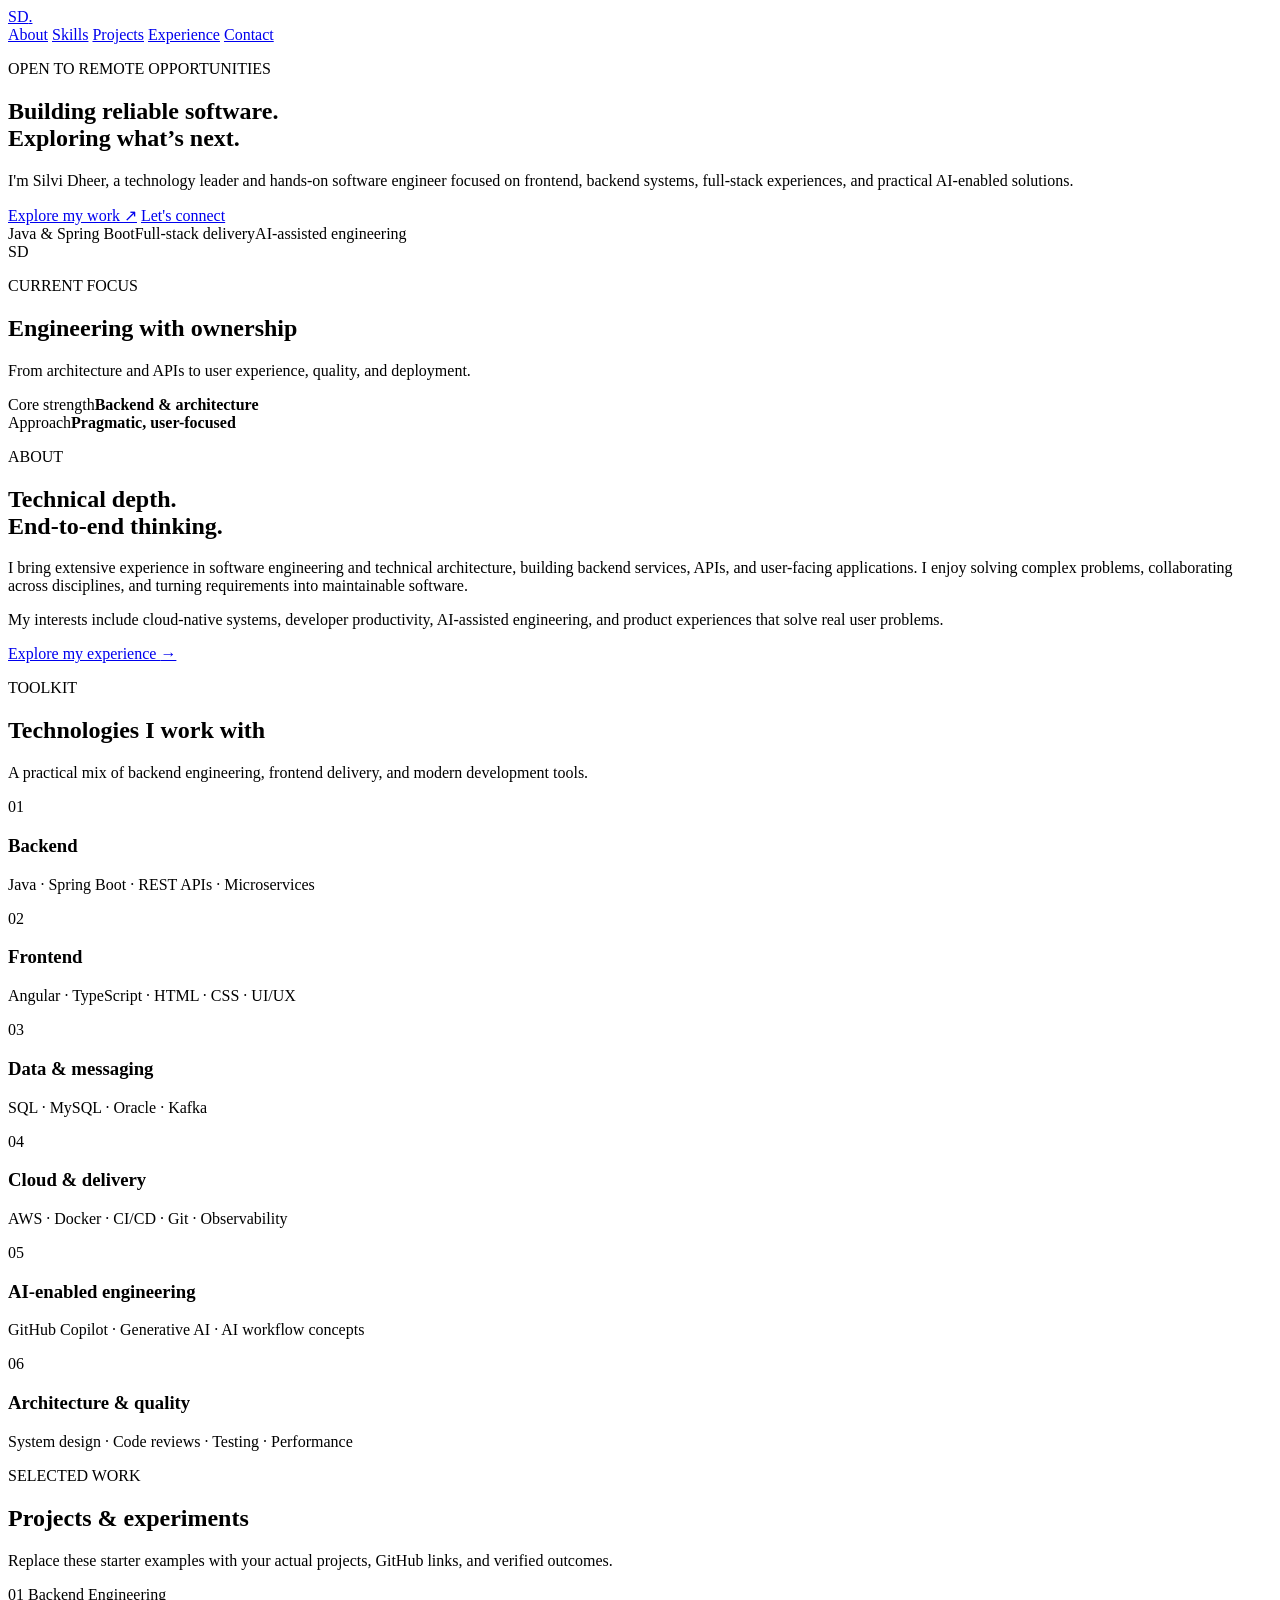
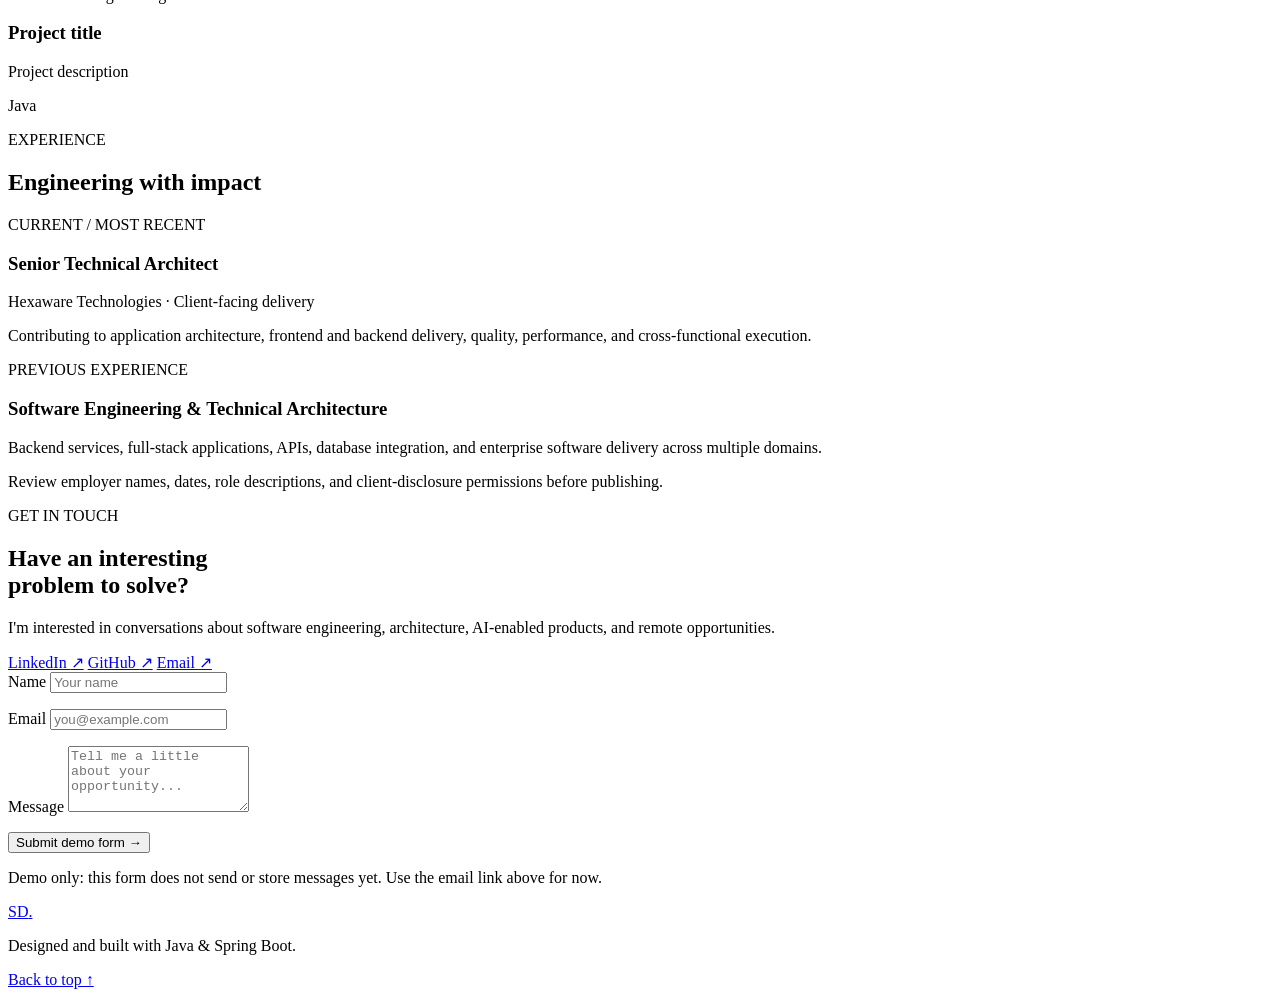
==== src/main/resources/templates/index.html @ 4db0a1e9 "Add Java Thymeleaf portfolio" ====
<!DOCTYPE html>
<html lang="en" xmlns:th="http://www.thymeleaf.org">
<head>
    <meta charset="UTF-8">
    <meta name="viewport" content="width=device-width, initial-scale=1">
    <meta name="description" content="Silvi Dheer — An experienced IT professional focused primarily on Java, Spring Boot, full-stack engineering and AI-enabled software.">
    <title>Silvi Dheer | Sr. Technical Architect & Software Engineer</title>
    <link rel="stylesheet" th:href="@{/css/styles.css}">
</head>
<body>
<header class="site-header">
    <nav class="nav container" aria-label="Main navigation">
        <a class="brand" href="#home">SD<span>.</span></a>
        <div class="nav-links">
            <a href="#about">About</a>
            <a href="#skills">Skills</a>
            <a href="#projects">Projects</a>
            <a href="#experience">Experience</a>
            <a class="nav-cta" href="#contact">Contact</a>
        </div>
    </nav>
</header>

<main>
    <section class="hero container" id="home">
        <div class="hero-copy">
            <p class="eyebrow"><span class="status-dot"></span> OPEN TO REMOTE OPPORTUNITIES</p>
            <h1>Building reliable software.<br><span>Exploring what’s next.</span></h1>
            <p class="hero-description">
                I'm Silvi Dheer, a technology leader and hands-on software engineer focused on
                frontend, backend systems, full-stack experiences, and practical AI-enabled solutions.
            </p>
            <div class="hero-actions">
                <a class="button button-primary" href="#projects">Explore my work <span aria-hidden="true">↗</span></a>
                <a class="button button-secondary" href="#contact">Let's connect</a>
            </div>
            <div class="hero-meta">
                <span>Java & Spring Boot</span><span>Full-stack delivery</span><span>AI-assisted engineering</span>
            </div>
        </div>
        <aside class="hero-card" aria-label="Professional summary">
            <div class="avatar">SD</div>
            <p class="card-label">CURRENT FOCUS</p>
            <h2>Engineering with ownership</h2>
            <p>From architecture and APIs to user experience, quality, and deployment.</p>
            <div class="card-divider"></div>
            <div class="mini-stat"><span>Core strength</span><strong>Backend & architecture</strong></div>
            <div class="mini-stat"><span>Approach</span><strong>Pragmatic, user-focused</strong></div>
        </aside>
    </section>

    <section class="section section-muted" id="about">
        <div class="container two-column">
            <div>
                <p class="eyebrow">ABOUT</p>
                <h2 class="section-title">Technical depth.<br>End-to-end thinking.</h2>
            </div>
            <div class="section-copy">
                <p>
                    I bring extensive experience in software engineering and technical architecture,
                    building backend services, APIs, and user-facing applications. I enjoy solving
                    complex problems, collaborating across disciplines, and turning requirements into
                    maintainable software.
                </p>
                <p>
                    My interests include cloud-native systems, developer productivity, AI-assisted
                    engineering, and product experiences that solve real user problems.
                </p>
                <a class="text-link" href="#experience">Explore my experience <span aria-hidden="true">→</span></a>
            </div>
        </div>
    </section>

    <section class="section container" id="skills">
        <p class="eyebrow">TOOLKIT</p>
        <h2 class="section-title">Technologies I work with</h2>
        <p class="section-intro">A practical mix of backend engineering, frontend delivery, and modern development tools.</p>
        <div class="skill-grid">
            <article class="skill-card"><span class="skill-icon">01</span><h3>Backend</h3><p>Java · Spring Boot · REST APIs · Microservices</p></article>
            <article class="skill-card"><span class="skill-icon">02</span><h3>Frontend</h3><p>Angular · TypeScript · HTML · CSS · UI/UX</p></article>
            <article class="skill-card"><span class="skill-icon">03</span><h3>Data & messaging</h3><p>SQL · MySQL · Oracle · Kafka</p></article>
            <article class="skill-card"><span class="skill-icon">04</span><h3>Cloud & delivery</h3><p>AWS · Docker · CI/CD · Git · Observability</p></article>
            <article class="skill-card"><span class="skill-icon">05</span><h3>AI-enabled engineering</h3><p>GitHub Copilot · Generative AI · AI workflow concepts</p></article>
            <article class="skill-card"><span class="skill-icon">06</span><h3>Architecture & quality</h3><p>System design · Code reviews · Testing · Performance</p></article>
        </div>
    </section>

    <section class="section section-muted" id="projects">
        <div class="container">
            <p class="eyebrow">SELECTED WORK</p>
            <h2 class="section-title">Projects & experiments</h2>
            <p class="section-intro">Replace these starter examples with your actual projects, GitHub links, and verified outcomes.</p>
            <div class="project-grid">
                <article class="project-card" th:each="project, stat : ${projects}">
                    <div class="project-topline">
                        <span class="project-number" th:text="${'0' + (stat.index + 1)}">01</span>
                        <span class="project-category" th:text="${project.category}">Backend Engineering</span>
                    </div>
                    <h3 th:text="${project.title}">Project title</h3>
                    <p th:text="${project.description}">Project description</p>
                    <div class="tag-list">
                        <span class="tag" th:each="technology : ${project.technologies}" th:text="${technology}">Java</span>
                    </div>
                    <!-- Add a GitHub/demo link when you have a public repository. -->
                </article>
            </div>
        </div>
    </section>

    <section class="section container" id="experience">
        <p class="eyebrow">EXPERIENCE</p>
        <h2 class="section-title">Engineering with impact</h2>
        <div class="timeline">
            <article class="timeline-item">
                <div class="timeline-marker"></div>
                <div>
                    <p class="timeline-date">CURRENT / MOST RECENT</p>
                    <h3>Senior Technical Architect</h3>
                    <p class="timeline-company">Hexaware Technologies · Client-facing delivery</p>
                    <p>Contributing to application architecture, frontend and backend delivery, quality, performance, and cross-functional execution.</p>
                </div>
            </article>
            <article class="timeline-item">
                <div class="timeline-marker"></div>
                <div>
                    <p class="timeline-date">PREVIOUS EXPERIENCE</p>
                    <h3>Software Engineering & Technical Architecture</h3>
                    <p>Backend services, full-stack applications, APIs, database integration, and enterprise software delivery across multiple domains.</p>
                </div>
            </article>
        </div>
        <p class="small-note">Review employer names, dates, role descriptions, and client-disclosure permissions before publishing.</p>
    </section>

    <section class="section contact-section" id="contact">
        <div class="container contact-layout">
            <div>
                <p class="eyebrow">GET IN TOUCH</p>
                <h2 class="section-title">Have an interesting<br>problem to solve?</h2>
                <p class="section-intro">I'm interested in conversations about software engineering, architecture, AI-enabled products, and remote opportunities.</p>
                <div class="contact-links">
                    <!-- Replace the placeholders with your real public profile URLs. -->
                    <a href="https://www.linkedin.com/in/silvidheer/" target="_blank" rel="noopener noreferrer">LinkedIn <span>↗</span></a>
                    <a href="https://github.com/Silvidheer" target="_blank" rel="noopener noreferrer">GitHub <span>↗</span></a>
                    <a href="mailto:YOUR_EMAIL@example.com">Email <span>↗</span></a>
                </div>
            </div>
            <form class="contact-form" th:action="@{/contact}" th:object="${contactForm}" method="post">
                <div class="notice" th:if="${contactNotice}" th:text="${contactNotice}" role="status"></div>
                <div class="notice notice-error" th:if="${contactError}" th:text="${contactError}" role="alert"></div>
                <label for="name">Name</label>
                <input id="name" type="text" th:field="*{name}" placeholder="Your name" required maxlength="80">
                <p class="field-error" th:if="${#fields.hasErrors('name')}" th:errors="*{name}"></p>

                <label for="email">Email</label>
                <input id="email" type="email" th:field="*{email}" placeholder="you@example.com" required maxlength="160">
                <p class="field-error" th:if="${#fields.hasErrors('email')}" th:errors="*{email}"></p>

                <label for="message">Message</label>
                <textarea id="message" th:field="*{message}" rows="4" placeholder="Tell me a little about your opportunity..." required maxlength="2000"></textarea>
                <p class="field-error" th:if="${#fields.hasErrors('message')}" th:errors="*{message}"></p>

                <button class="button button-primary button-full" type="submit">Submit demo form <span aria-hidden="true">→</span></button>
                <p class="form-note">Demo only: this form does not send or store messages yet. Use the email link above for now.</p>
            </form>
        </div>
    </section>
</main>

<footer class="site-footer">
    <div class="container footer-inner">
        <a class="brand" href="#home">SD<span>.</span></a>
        <p>Designed and built with Java & Spring Boot.</p>
        <a href="#home">Back to top ↑</a>
    </div>
</footer>
</body>
</html>
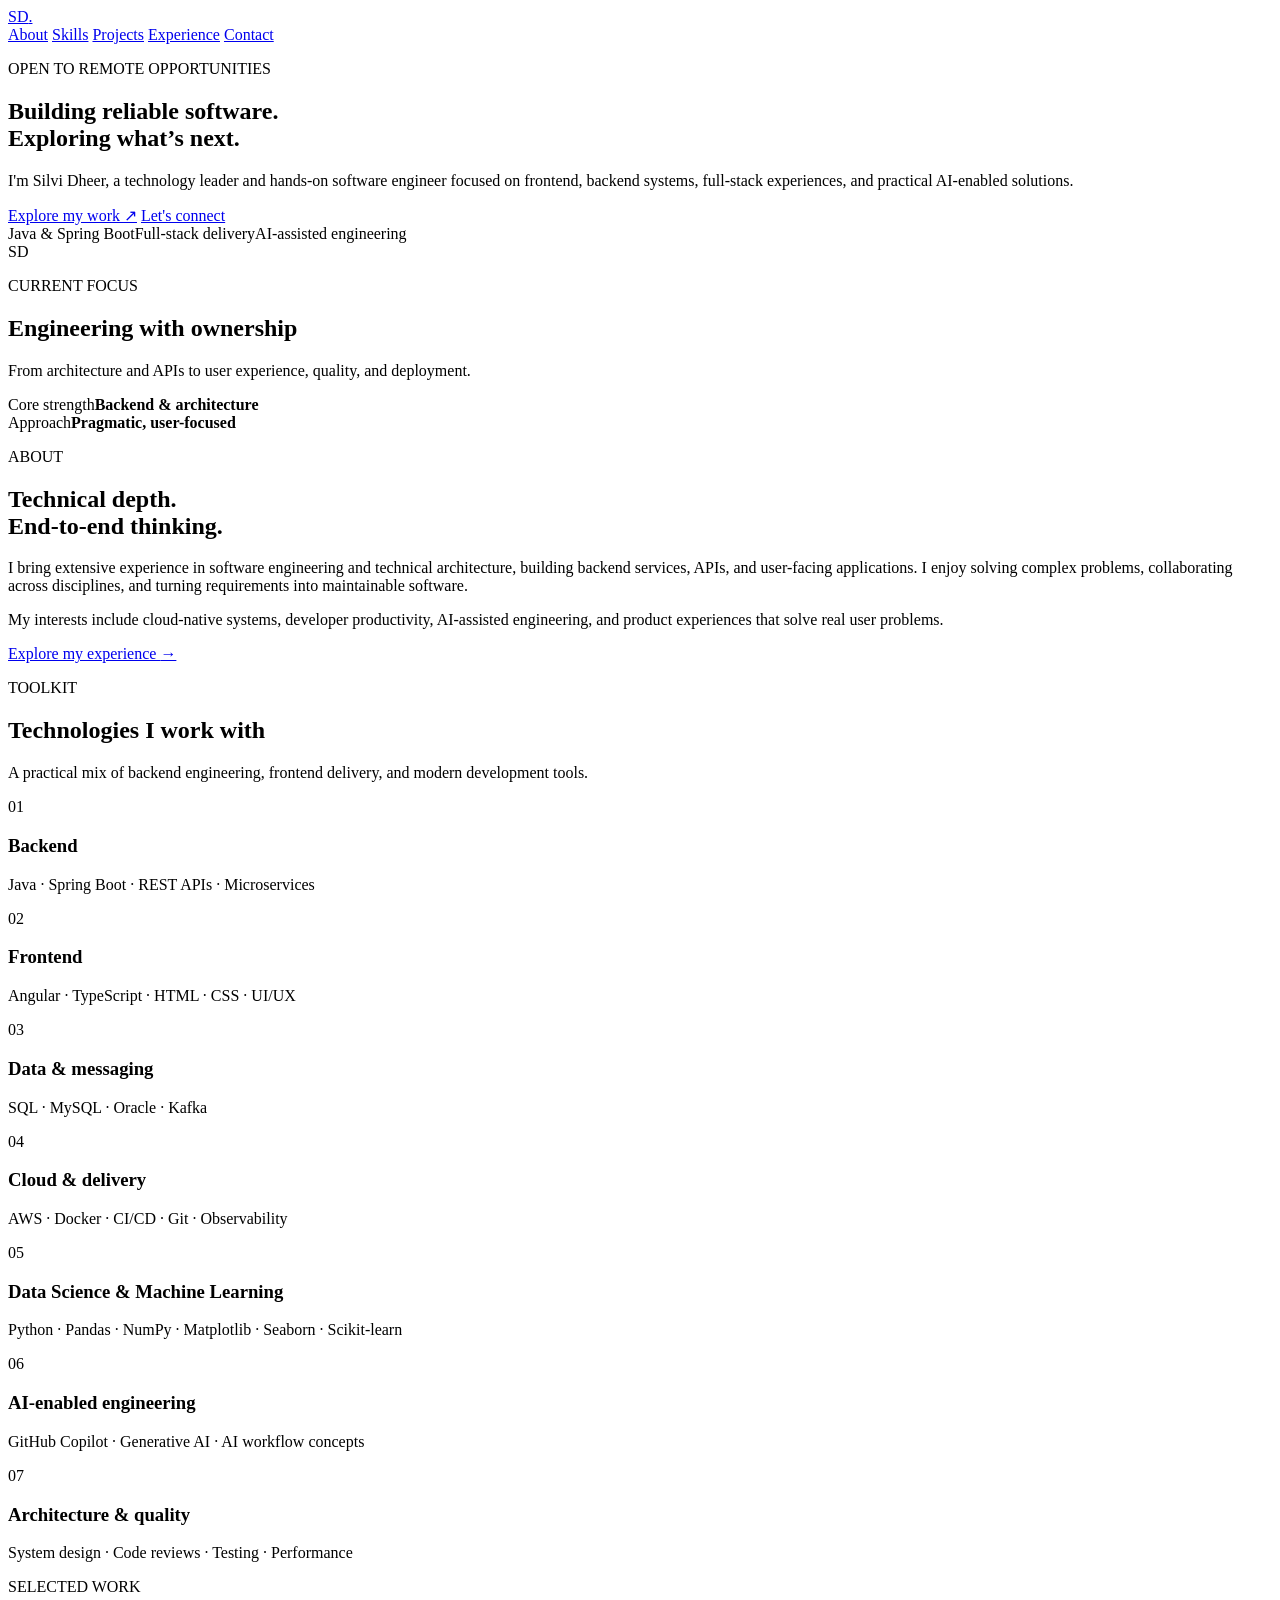
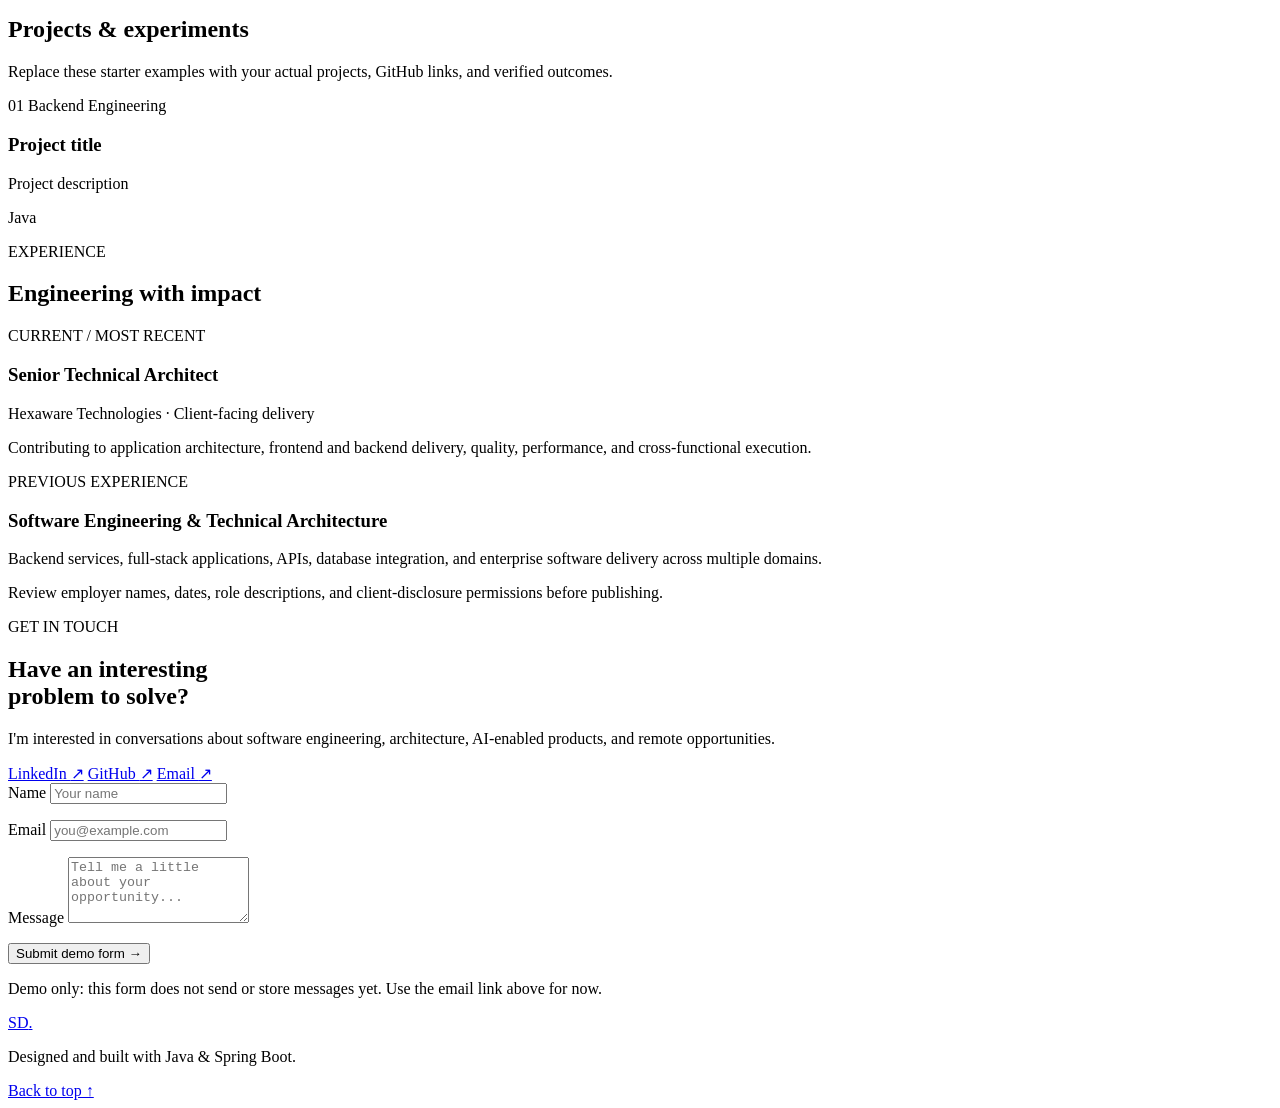
==== commit 700325b1: "Added some projects and technologies" ====
--- a/src/main/resources/templates/index.html
+++ b/src/main/resources/templates/index.html
@@ -80,8 +80,9 @@
             <article class="skill-card"><span class="skill-icon">02</span><h3>Frontend</h3><p>Angular · TypeScript · HTML · CSS · UI/UX</p></article>
             <article class="skill-card"><span class="skill-icon">03</span><h3>Data & messaging</h3><p>SQL · MySQL · Oracle · Kafka</p></article>
             <article class="skill-card"><span class="skill-icon">04</span><h3>Cloud & delivery</h3><p>AWS · Docker · CI/CD · Git · Observability</p></article>
-            <article class="skill-card"><span class="skill-icon">05</span><h3>AI-enabled engineering</h3><p>GitHub Copilot · Generative AI · AI workflow concepts</p></article>
-            <article class="skill-card"><span class="skill-icon">06</span><h3>Architecture & quality</h3><p>System design · Code reviews · Testing · Performance</p></article>
+            <article class="skill-card"><span class="skill-icon">05</span><h3>Data Science & Machine Learning</h3><p>Python · Pandas · NumPy · Matplotlib · Seaborn · Scikit-learn</p></article>
+            <article class="skill-card"><span class="skill-icon">06</span><h3>AI-enabled engineering</h3><p>GitHub Copilot · Generative AI · AI workflow concepts</p></article>
+            <article class="skill-card"><span class="skill-icon">07</span><h3>Architecture & quality</h3><p>System design · Code reviews · Testing · Performance</p></article>
         </div>
     </section>
 
@@ -141,8 +142,8 @@
                 <div class="contact-links">
                     <!-- Replace the placeholders with your real public profile URLs. -->
                     <a href="https://www.linkedin.com/in/silvidheer/" target="_blank" rel="noopener noreferrer">LinkedIn <span>↗</span></a>
-                    <a href="https://github.com/Silvidheer" target="_blank" rel="noopener noreferrer">GitHub <span>↗</span></a>
-                    <a href="mailto:YOUR_EMAIL@example.com">Email <span>↗</span></a>
+                    <a href="https://github.com/Silvidheer/java-thymeleaf-portfolio" target="_blank" rel="noopener noreferrer">GitHub <span>↗</span></a>
+                    <a href="mailto:gyurik.2822@gmail.com">Email <span>↗</span></a>
                 </div>
             </div>
             <form class="contact-form" th:action="@{/contact}" th:object="${contactForm}" method="post">
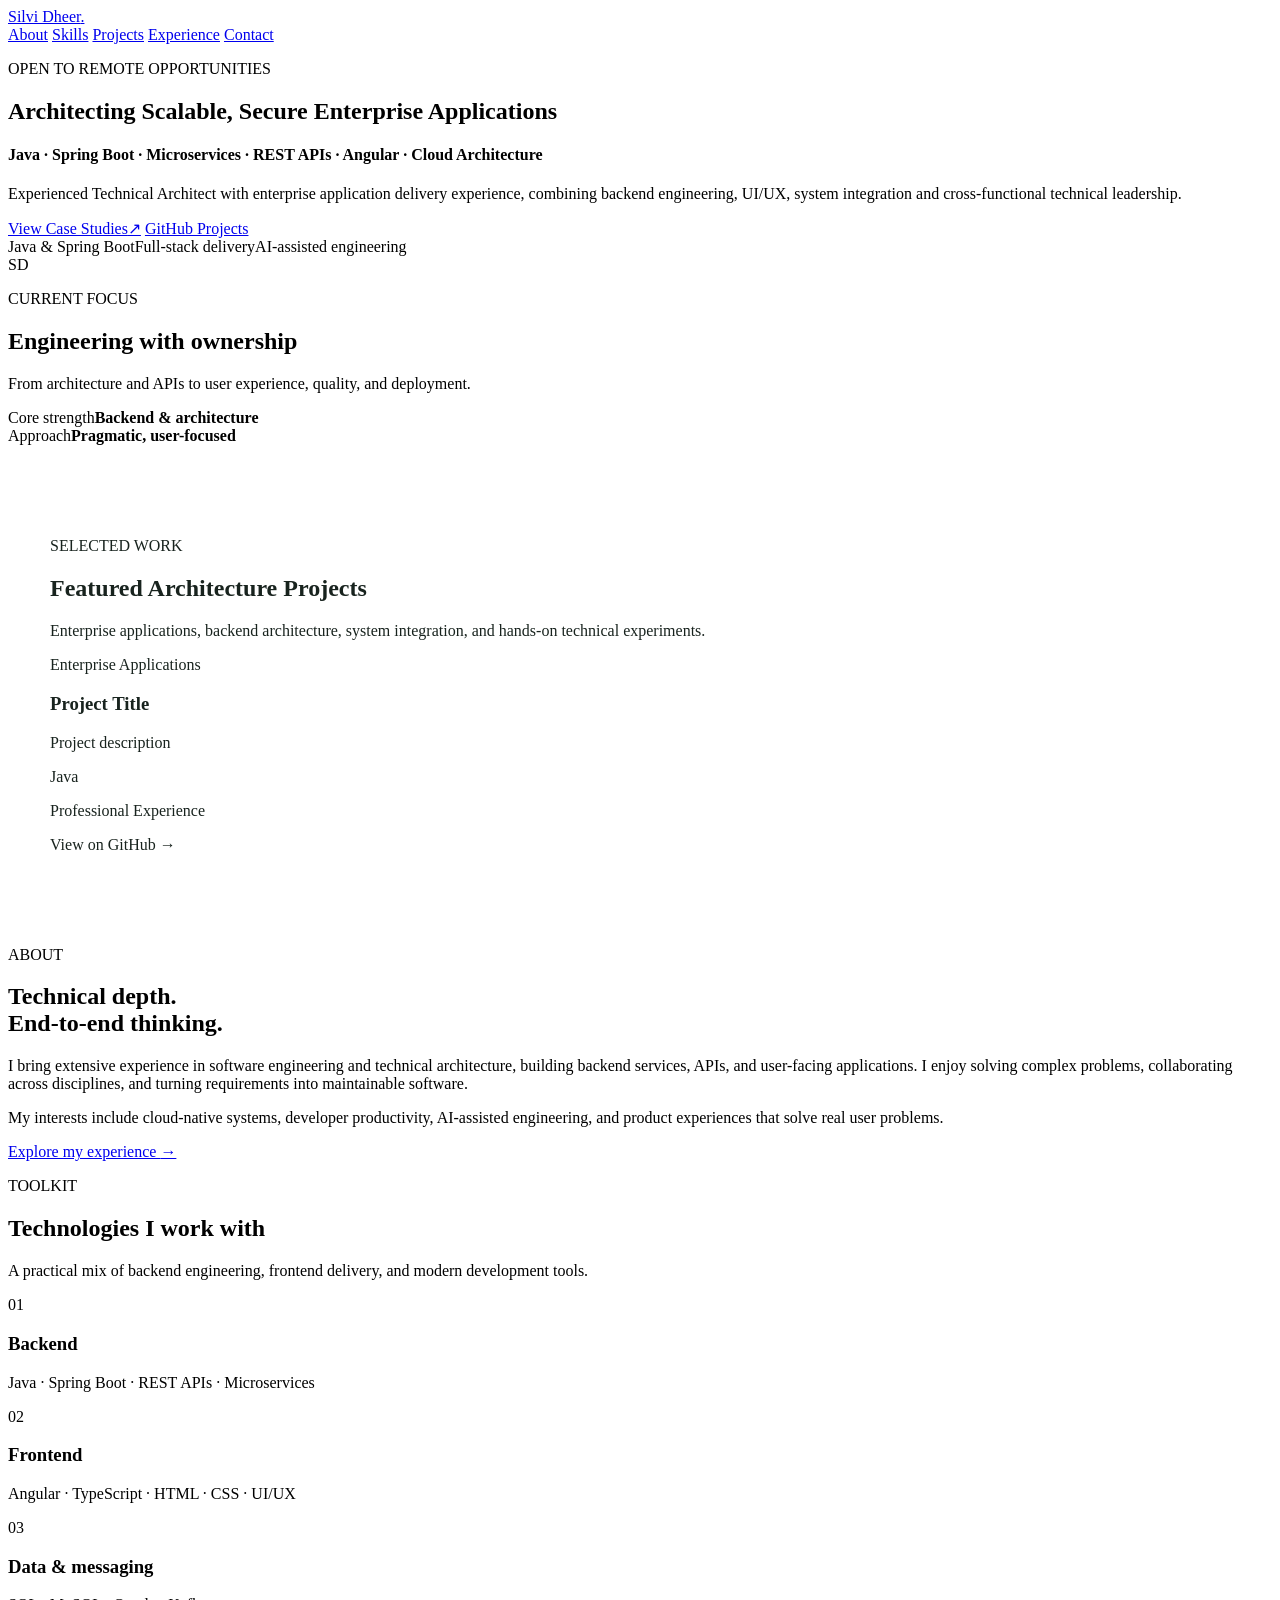
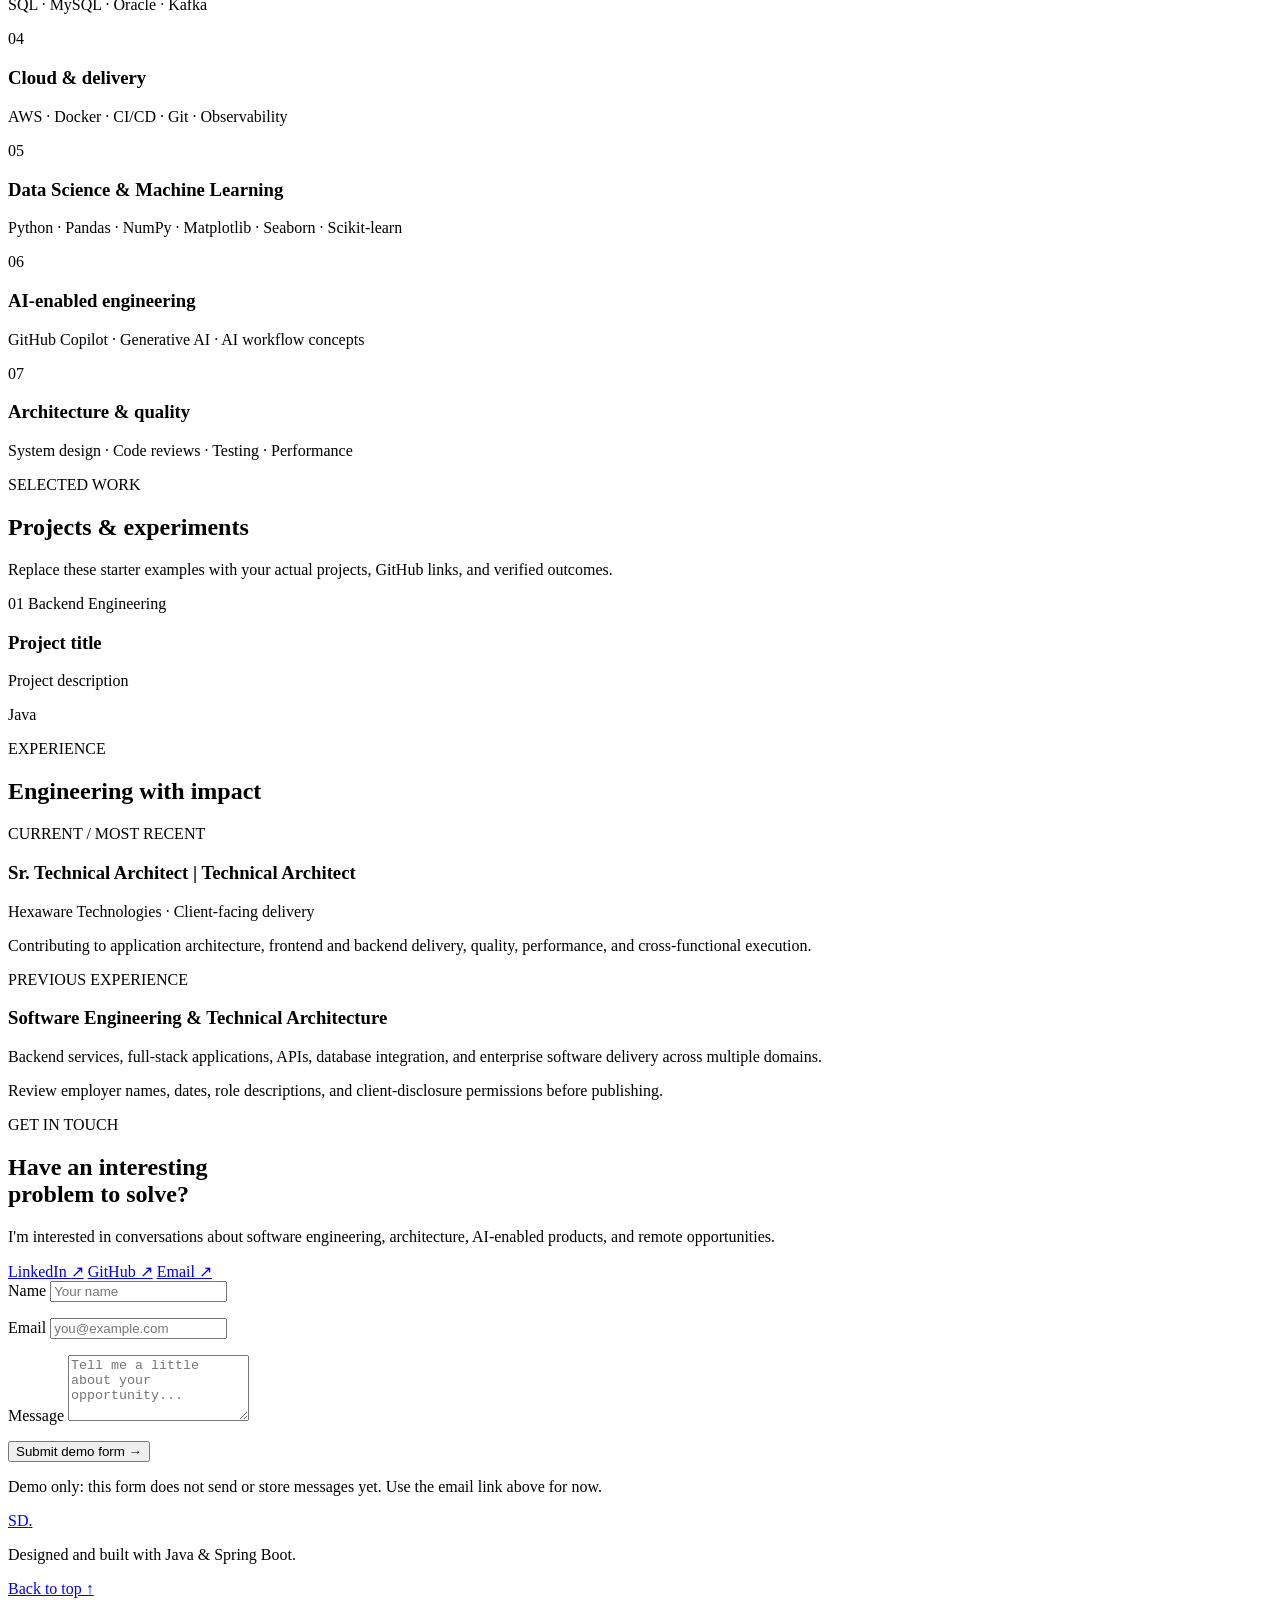
==== commit b322ba67: "Adding service layer and rendering project details from service layer in index.html" ====
--- a/src/main/resources/templates/index.html
+++ b/src/main/resources/templates/index.html
@@ -1,3 +1,180 @@
+<style>
+    .featured-projects {
+        --green: #267456;
+        --ink: #18231e;
+        --muted: #66736c;
+        max-width: 1180px;
+        margin: 0 auto;
+        padding: 76px 24px;
+        font-family: inherit;
+        color: var(--ink);
+    }
+
+    .featured-projects * {
+        box-sizing: border-box;
+    }
+
+    .fp-eyebrow {
+        color: var(--green);
+        font-size: 12px;
+        font-weight: 800;
+        letter-spacing: 2px;
+        text-transform: uppercase;
+        margin-bottom: 14px;
+    }
+
+    .fp-heading {
+        font-size: clamp(32px, 5vw, 48px);
+        line-height: 1.12;
+        letter-spacing: -1.5px;
+        margin: 0 0 16px;
+        font-weight: 800;
+    }
+
+    .fp-intro {
+        max-width: 680px;
+        color: var(--muted);
+        font-size: 17px;
+        line-height: 1.8;
+        margin: 0 0 36px;
+    }
+
+    .fp-grid {
+        display: grid;
+      //  grid-template-columns: repeat(2, minmax(0, 1fr));
+        gap: 22px;
+    }
+
+    .fp-card {
+        border: 1px solid #e3e9e5;
+        border-radius: 18px;
+        padding: 28px;
+        background: #fff;
+        transition: transform .2s ease, box-shadow .2s ease;
+    }
+
+    .fp-card:hover {
+        transform: translateY(-4px);
+        box-shadow: 0 12px 32px rgba(24, 35, 30, .07);
+    }
+
+    .fp-number {
+        color: var(--green);
+        font-size: 13px;
+        font-weight: 800;
+        letter-spacing: 1px;
+        margin-bottom: 22px;
+    }
+
+    .fp-type {
+        display: inline-block;
+        background: #edf5f0;
+        color: var(--green);
+        border-radius: 100px;
+        padding: 7px 11px;
+        font-size: 12px;
+        font-weight: 700;
+        margin-bottom: 16px;
+    }
+
+    .fp-card h3 {
+        font-size: 23px;
+        line-height: 1.35;
+        margin: 0 0 12px;
+        letter-spacing: -.5px;
+    }
+
+    .fp-card p {
+        color: var(--muted);
+        font-size: 15px;
+        line-height: 1.8;
+        margin: 0 0 20px;
+    }
+
+    .fp-label {
+        font-size: 12px;
+        font-weight: 800;
+        letter-spacing: 1px;
+        text-transform: uppercase;
+        margin-bottom: 10px;
+    }
+
+    .fp-tags {
+        display: flex;
+        flex-wrap: wrap;
+        gap: 8px;
+    }
+
+    .fp-tags span {
+        border: 1px solid #e3e9e5;
+        border-radius: 7px;
+        padding: 7px 10px;
+        color: #425148;
+        font-size: 12px;
+    }
+
+    .fp-footer {
+        border-top: 1px solid #e3e9e5;
+        margin-top: 22px;
+        padding-top: 17px;
+        color: var(--green);
+        font-size: 13px;
+        font-weight: 700;
+    }
+
+    .fp-cta {
+        margin-top: 32px;
+        padding: 26px;
+        background: #f3f7f4;
+        border-radius: 14px;
+        display: flex;
+        justify-content: space-between;
+        align-items: center;
+        gap: 18px;
+    }
+
+    .fp-cta p {
+        margin: 5px 0 0;
+        color: var(--muted);
+        font-size: 14px;
+        line-height: 1.6;
+    }
+
+    .fp-button {
+        display: inline-block;
+        flex-shrink: 0;
+        background: var(--green);
+        color: #fff !important;
+        text-decoration: none;
+        padding: 13px 19px;
+        border-radius: 8px;
+        font-size: 14px;
+        font-weight: 700;
+    }
+
+    .fp-button:hover {
+        background: #1d5b43;
+    }
+
+    @media (max-width: 680px) {
+        .featured-projects {
+            padding: 48px 18px;
+        }
+
+        .fp-grid {
+            grid-template-columns: 1fr;
+        }
+
+        .fp-card {
+            padding: 23px;
+        }
+
+        .fp-cta {
+            align-items: flex-start;
+            flex-direction: column;
+        }
+    }
+</style>
 <!DOCTYPE html>
 <html lang="en" xmlns:th="http://www.thymeleaf.org">
 <head>
@@ -10,7 +187,7 @@
 <body>
 <header class="site-header">
     <nav class="nav container" aria-label="Main navigation">
-        <a class="brand" href="#home">SD<span>.</span></a>
+        <a class="brand" href="#home">Silvi Dheer<span>.</span></a>
         <div class="nav-links">
             <a href="#about">About</a>
             <a href="#skills">Skills</a>
@@ -25,14 +202,14 @@
     <section class="hero container" id="home">
         <div class="hero-copy">
             <p class="eyebrow"><span class="status-dot"></span> OPEN TO REMOTE OPPORTUNITIES</p>
-            <h1>Building reliable software.<br><span>Exploring what’s next.</span></h1>
+            <h2>Architecting Scalable, Secure Enterprise Applications</h2>
+            <h4 class="hero-description">Java · Spring Boot · Microservices · REST APIs · Angular · Cloud Architecture</h4>
             <p class="hero-description">
-                I'm Silvi Dheer, a technology leader and hands-on software engineer focused on
-                frontend, backend systems, full-stack experiences, and practical AI-enabled solutions.
+                Experienced Technical Architect with enterprise application delivery experience, combining backend engineering, UI/UX, system integration and cross-functional technical leadership.
             </p>
             <div class="hero-actions">
-                <a class="button button-primary" href="#projects">Explore my work <span aria-hidden="true">↗</span></a>
-                <a class="button button-secondary" href="#contact">Let's connect</a>
+                <a class="button button-primary" href="#projects">View Case Studies<span aria-hidden="true">↗</span></a>
+                <a class="button button-secondary" href="#contact">GitHub Projects</a>
             </div>
             <div class="hero-meta">
                 <span>Java & Spring Boot</span><span>Full-stack delivery</span><span>AI-assisted engineering</span>
@@ -47,6 +224,58 @@
             <div class="mini-stat"><span>Core strength</span><strong>Backend & architecture</strong></div>
             <div class="mini-stat"><span>Approach</span><strong>Pragmatic, user-focused</strong></div>
         </aside>
+    </section>
+    <section id="featured-projects" class="featured-projects">
+        <p class="eyebrow">SELECTED WORK</p>
+
+        <h2>Featured Architecture Projects</h2>
+
+        <p class="section-intro">
+            Enterprise applications, backend architecture,
+            system integration, and hands-on technical experiments.
+        </p>
+
+        <div class="project-grid">
+
+            <article class="project-card"
+                     th:each="project : ${featuredProjects}">
+
+            <span class="project-category"
+                  th:text="${project.category}">
+                Enterprise Applications
+            </span>
+
+                <h3 th:text="${project.title}">
+                    Project Title
+                </h3>
+
+                <p th:text="${project.description}">
+                    Project description
+                </p>
+
+                <div class="technology-list">
+                <span th:each="technology : ${project.technologies}"
+                      th:text="${technology}">
+                    Java
+                </span>
+                </div>
+
+                <p class="project-type"
+                   th:text="${project.projectType}">
+                    Professional Experience
+                </p>
+
+                <a th:if="${project.githubUrl != null
+                        and !project.githubUrl.isBlank()}"
+                   th:href="${project.githubUrl}"
+                   target="_blank"
+                   rel="noopener noreferrer">
+                    View on GitHub →
+                </a>
+
+            </article>
+
+        </div>
     </section>
 
     <section class="section section-muted" id="about">
@@ -116,7 +345,7 @@
                 <div class="timeline-marker"></div>
                 <div>
                     <p class="timeline-date">CURRENT / MOST RECENT</p>
-                    <h3>Senior Technical Architect</h3>
+                    <h3>Sr. Technical Architect | Technical Architect</h3>
                     <p class="timeline-company">Hexaware Technologies · Client-facing delivery</p>
                     <p>Contributing to application architecture, frontend and backend delivery, quality, performance, and cross-functional execution.</p>
                 </div>
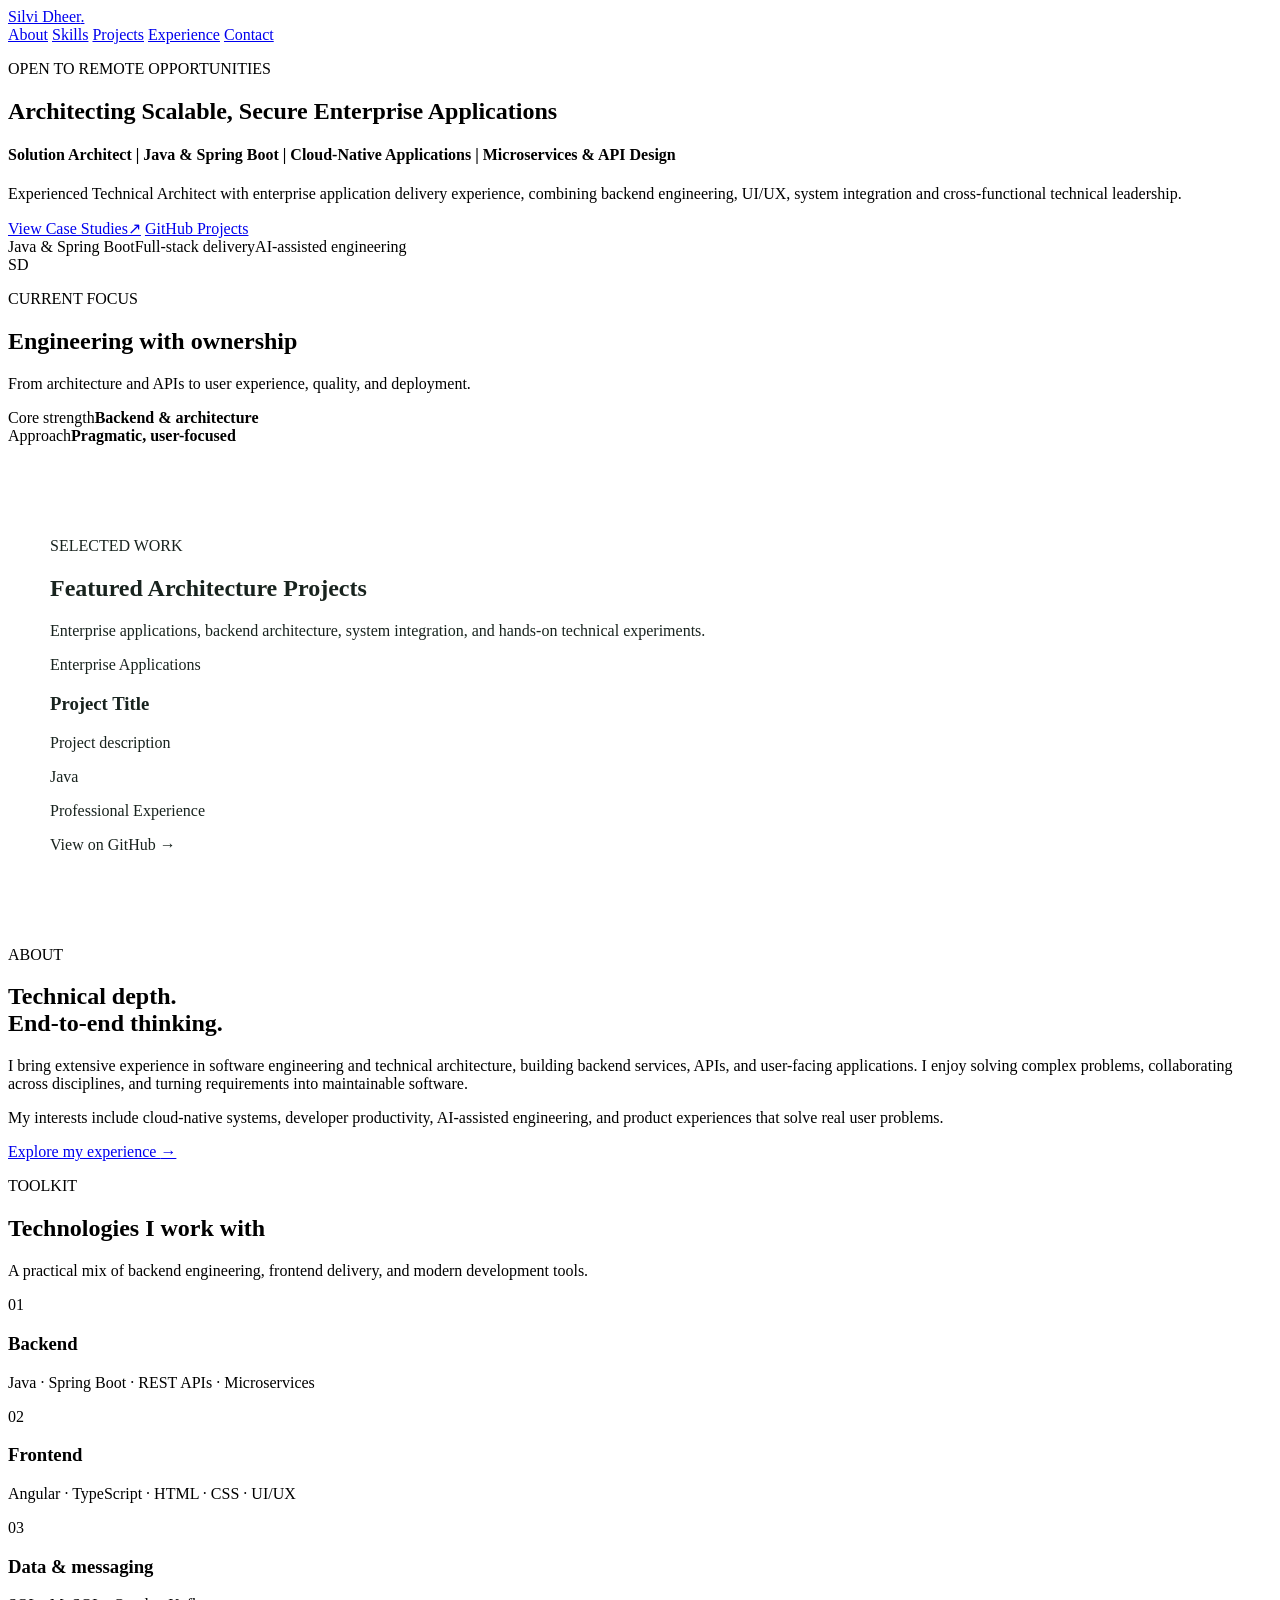
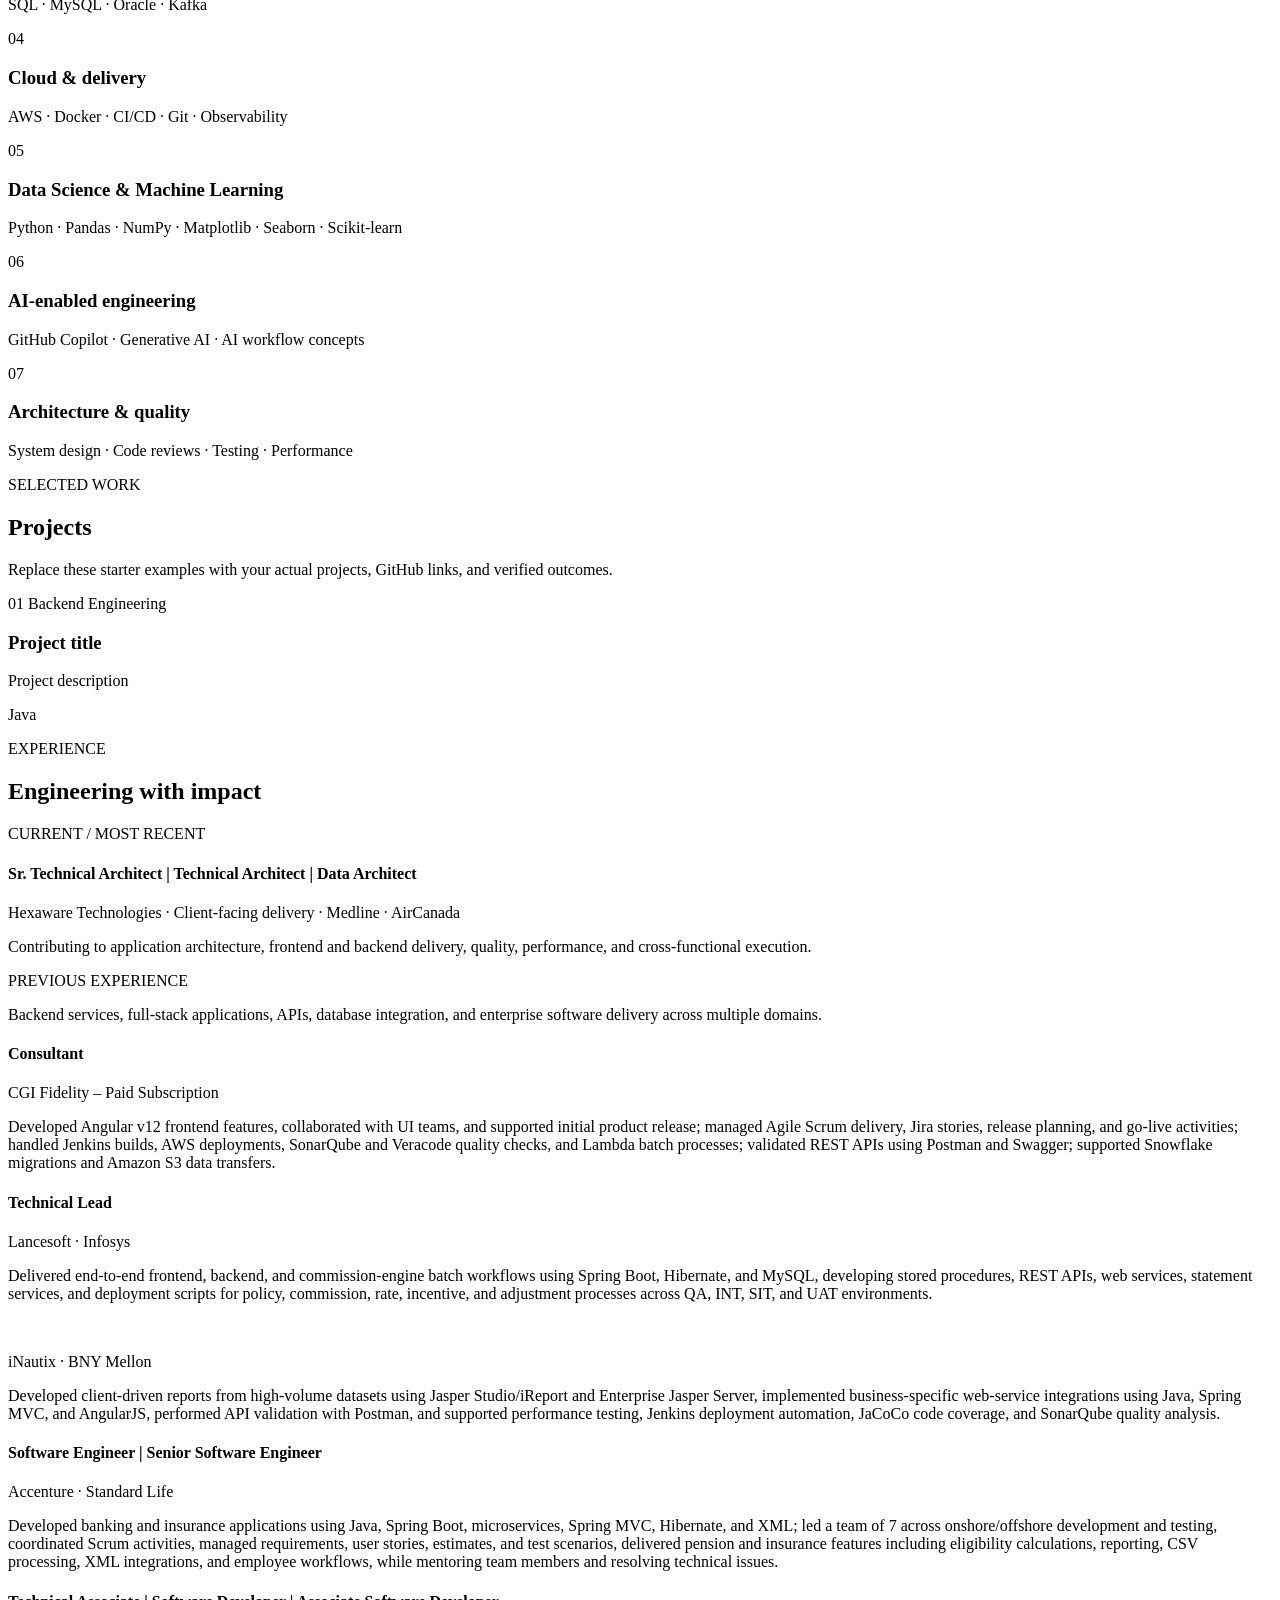
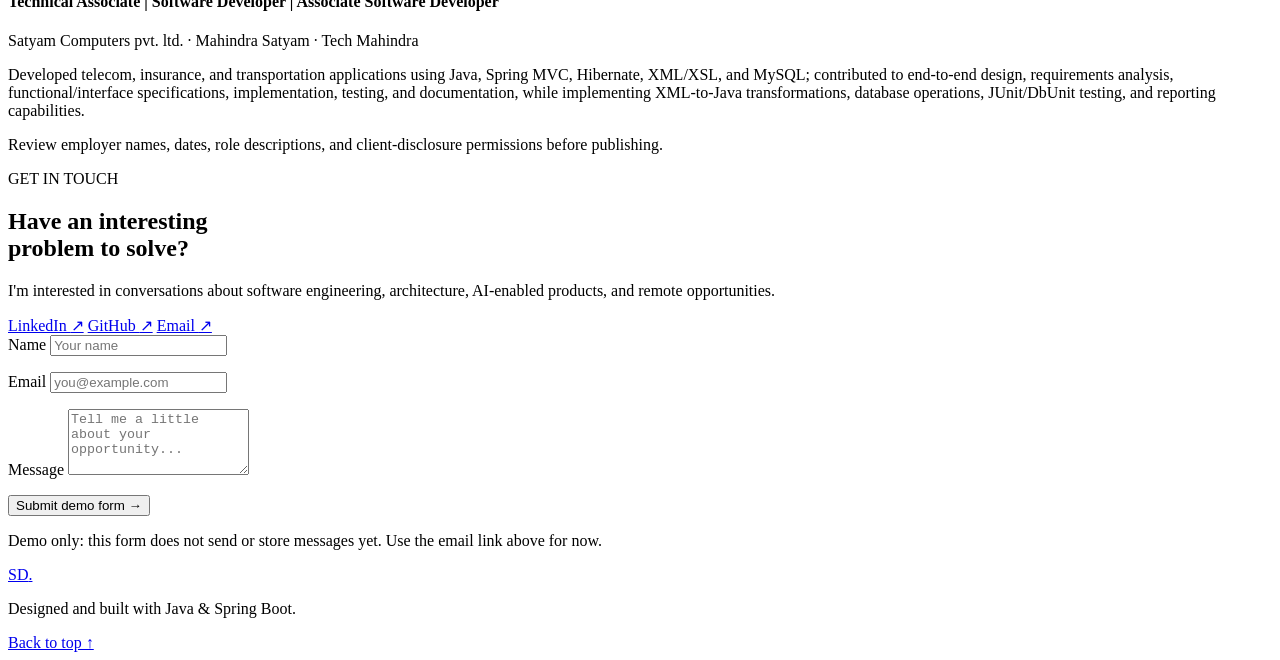
==== commit db83bf77: "Experience section: Add verified employer names, roles and dates." ====
--- a/src/main/resources/templates/index.html
+++ b/src/main/resources/templates/index.html
@@ -203,7 +203,7 @@
         <div class="hero-copy">
             <p class="eyebrow"><span class="status-dot"></span> OPEN TO REMOTE OPPORTUNITIES</p>
             <h2>Architecting Scalable, Secure Enterprise Applications</h2>
-            <h4 class="hero-description">Java · Spring Boot · Microservices · REST APIs · Angular · Cloud Architecture</h4>
+            <h4 class="hero-description">Solution Architect | Java & Spring Boot | Cloud-Native Applications | Microservices & API Design</h4>
             <p class="hero-description">
                 Experienced Technical Architect with enterprise application delivery experience, combining backend engineering, UI/UX, system integration and cross-functional technical leadership.
             </p>
@@ -318,7 +318,7 @@
     <section class="section section-muted" id="projects">
         <div class="container">
             <p class="eyebrow">SELECTED WORK</p>
-            <h2 class="section-title">Projects & experiments</h2>
+            <h2 class="section-title">Projects</h2>
             <p class="section-intro">Replace these starter examples with your actual projects, GitHub links, and verified outcomes.</p>
             <div class="project-grid">
                 <article class="project-card" th:each="project, stat : ${projects}">
@@ -345,8 +345,8 @@
                 <div class="timeline-marker"></div>
                 <div>
                     <p class="timeline-date">CURRENT / MOST RECENT</p>
-                    <h3>Sr. Technical Architect | Technical Architect</h3>
-                    <p class="timeline-company">Hexaware Technologies · Client-facing delivery</p>
+                    <h4>Sr. Technical Architect | Technical Architect | Data Architect</h4>
+                    <p class="timeline-company">Hexaware Technologies · Client-facing delivery · Medline · AirCanada</p>
                     <p>Contributing to application architecture, frontend and backend delivery, quality, performance, and cross-functional execution.</p>
                 </div>
             </article>
@@ -354,8 +354,30 @@
                 <div class="timeline-marker"></div>
                 <div>
                     <p class="timeline-date">PREVIOUS EXPERIENCE</p>
-                    <h3>Software Engineering & Technical Architecture</h3>
                     <p>Backend services, full-stack applications, APIs, database integration, and enterprise software delivery across multiple domains.</p>
+                    <div>
+                        <h4>Consultant</h4>
+                        <p class="timeline-company">CGI Fidelity – Paid Subscription</p>
+                        <p>Developed Angular v12 frontend features, collaborated with UI teams, and supported initial product release; managed Agile Scrum delivery, Jira stories, release planning, and go-live activities; handled Jenkins builds, AWS deployments, SonarQube and Veracode quality checks, and Lambda batch processes; validated REST APIs using Postman and Swagger; supported Snowflake migrations and Amazon S3 data transfers.</p>
+                    </div>
+                    <div>
+                        <h4>Technical Lead </h4>
+                        <p class="timeline-company">Lancesoft · Infosys</p>
+                        <p>Delivered end-to-end frontend, backend, and commission-engine batch workflows using Spring Boot, Hibernate, and MySQL, developing stored procedures, REST APIs, web services, statement services, and deployment scripts for policy, commission, rate, incentive, and adjustment processes across QA, INT, SIT, and UAT environments.</p>
+                        </br>
+                        <p class="timeline-company">iNautix · BNY Mellon</p>
+                        <p>Developed client-driven reports from high-volume datasets using Jasper Studio/iReport and Enterprise Jasper Server, implemented business-specific web-service integrations using Java, Spring MVC, and AngularJS, performed API validation with Postman, and supported performance testing, Jenkins deployment automation, JaCoCo code coverage, and SonarQube quality analysis.</p>
+                    </div>
+                   <div>
+                        <h4>Software Engineer | Senior Software Engineer</h4>
+                        <p class="timeline-company">Accenture · Standard Life</p>
+                        <p>Developed banking and insurance applications using Java, Spring Boot, microservices, Spring MVC, Hibernate, and XML; led a team of 7 across onshore/offshore development and testing, coordinated Scrum activities, managed requirements, user stories, estimates, and test scenarios, delivered pension and insurance features including eligibility calculations, reporting, CSV processing, XML integrations, and employee workflows, while mentoring team members and resolving technical issues.</p>
+                    </div>
+                    <div>
+                        <h4>Technical Associate | Software Developer | Associate Software Developer</h4>
+                        <p class="timeline-company">Satyam Computers pvt. ltd. · Mahindra Satyam · Tech Mahindra</p>
+                        <p>Developed telecom, insurance, and transportation applications using Java, Spring MVC, Hibernate, XML/XSL, and MySQL; contributed to end-to-end design, requirements analysis, functional/interface specifications, implementation, testing, and documentation, while implementing XML-to-Java transformations, database operations, JUnit/DbUnit testing, and reporting capabilities.</p>
+                    </div>
                 </div>
             </article>
         </div>
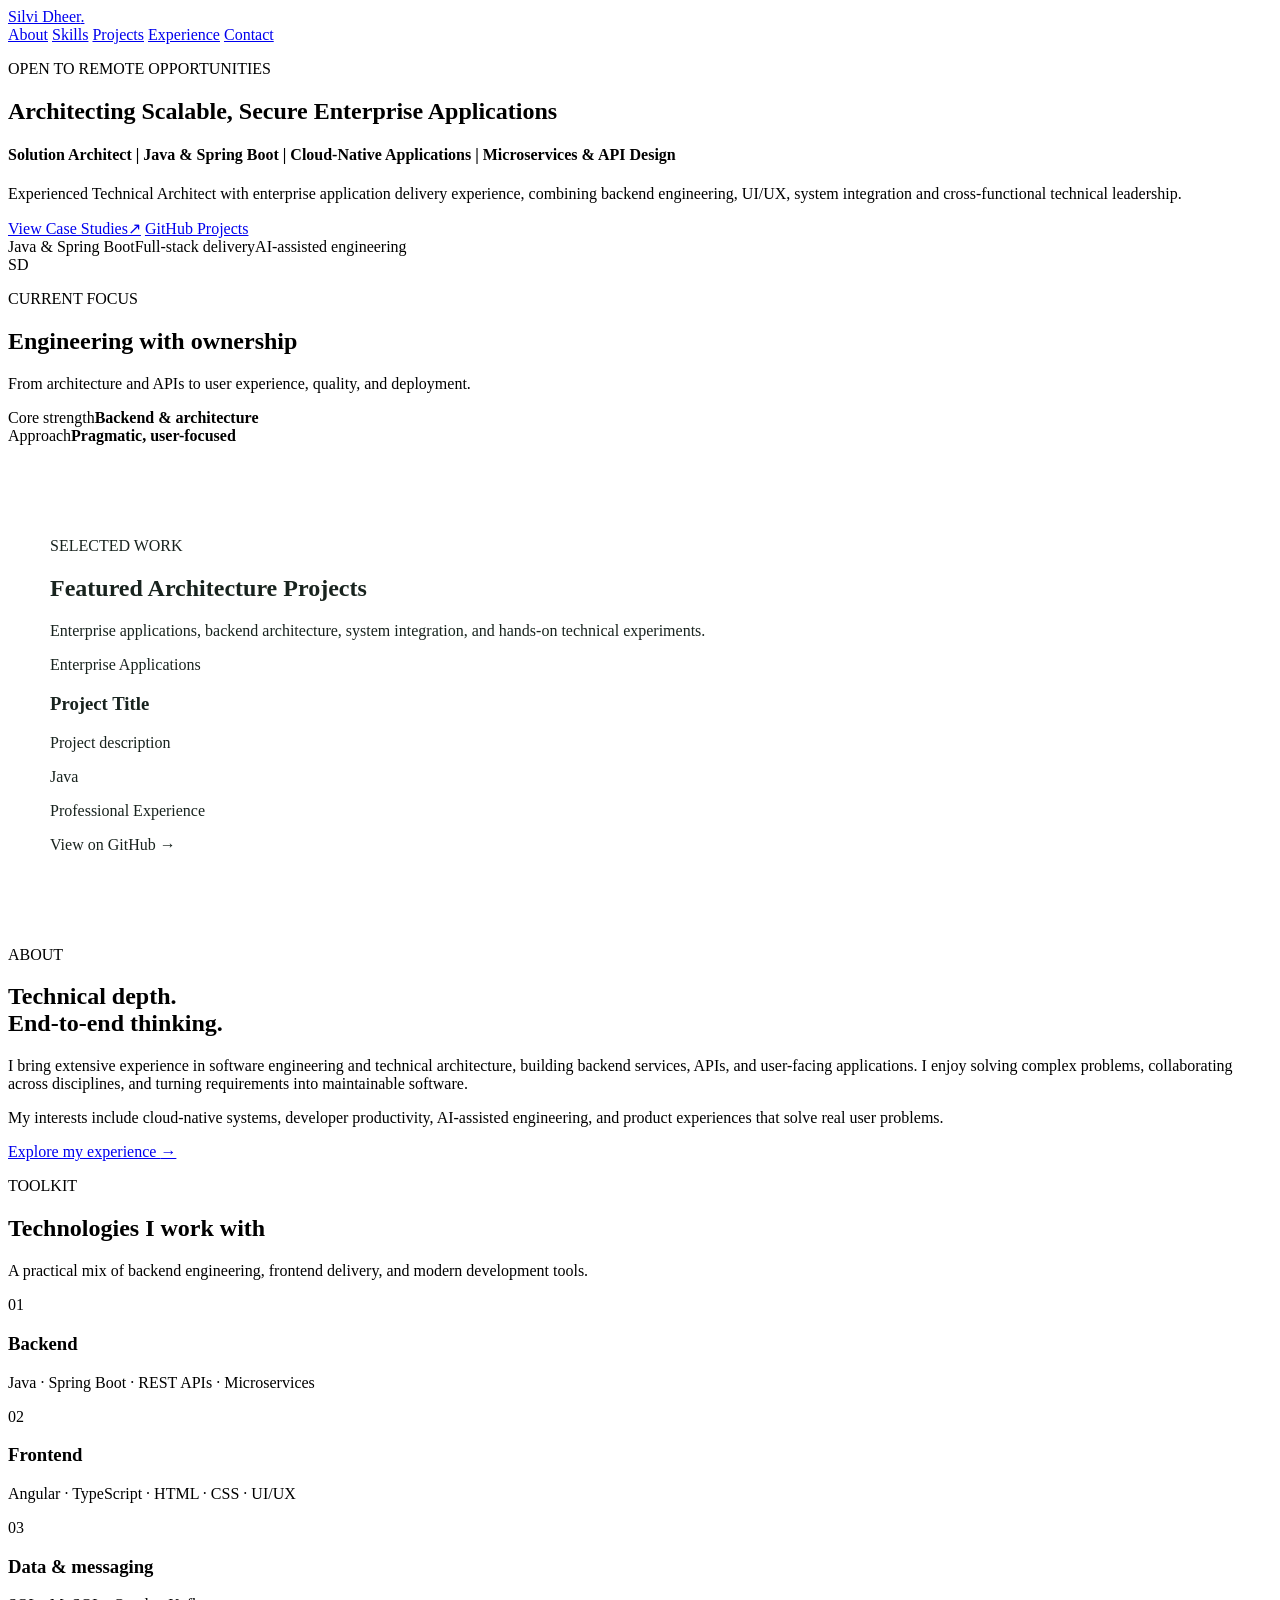
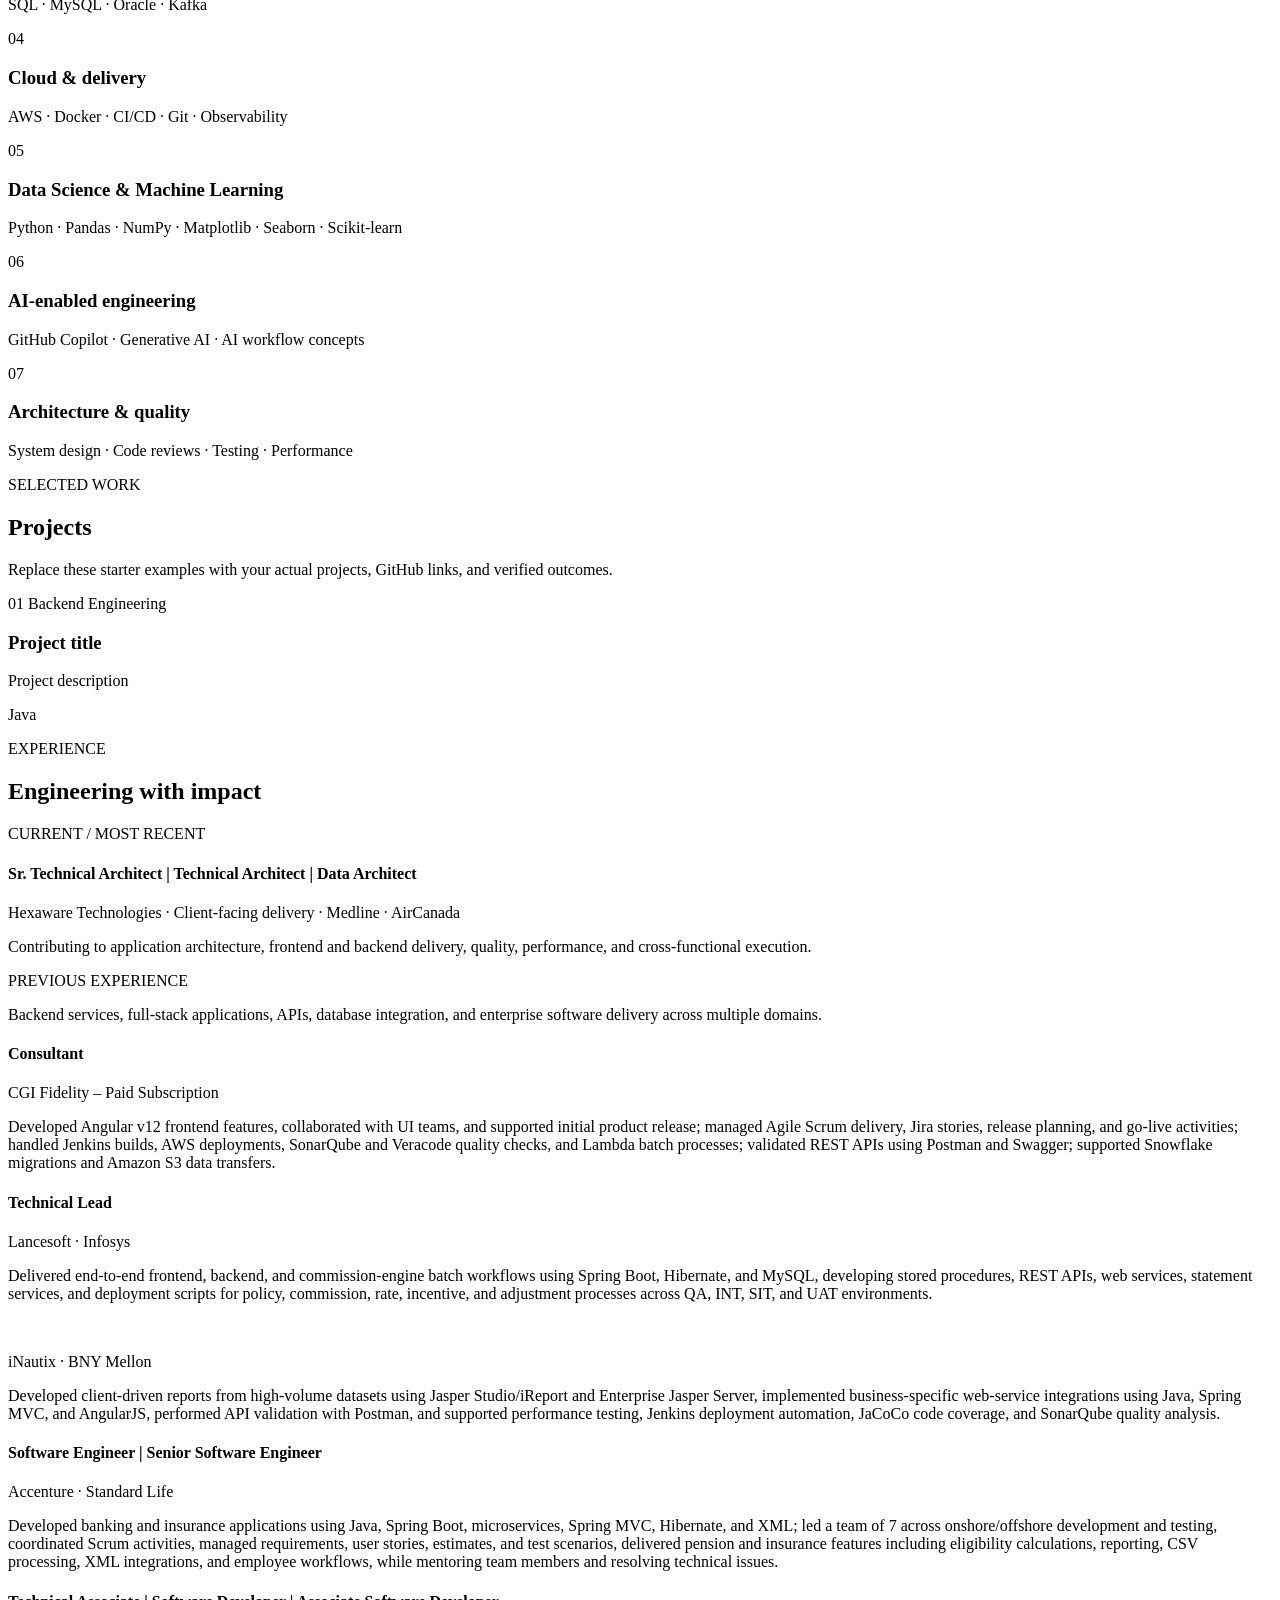
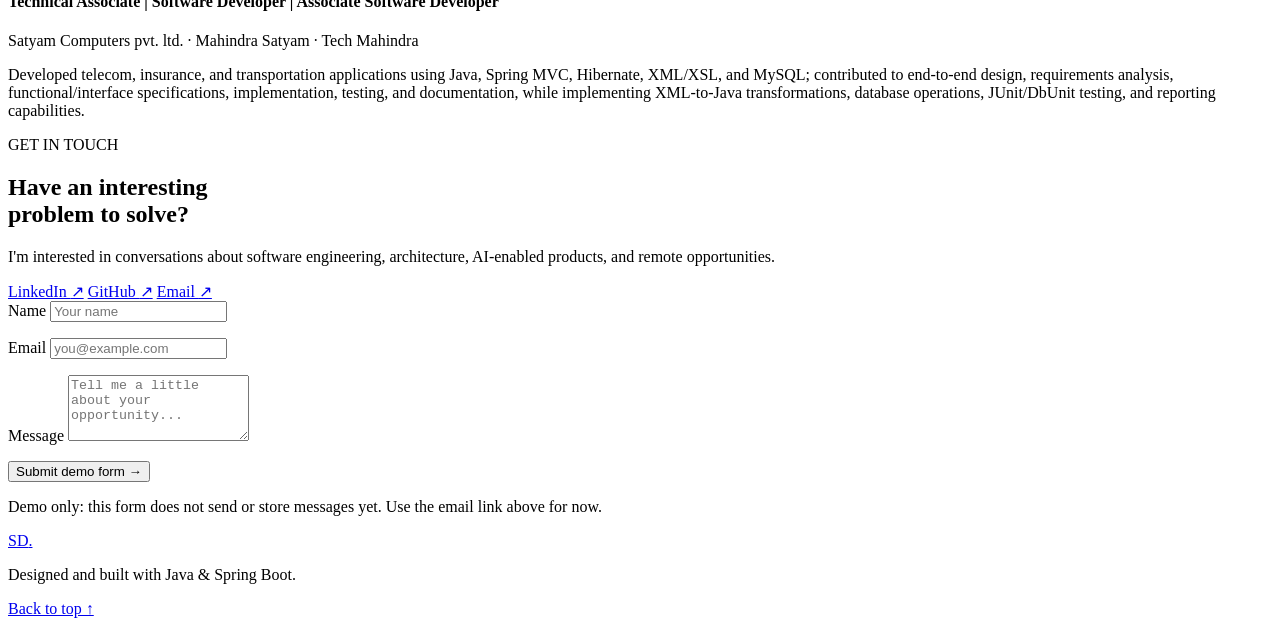
==== commit 6f9dad93: "Experience section: Add verified employer names, roles and dates." ====
--- a/src/main/resources/templates/index.html
+++ b/src/main/resources/templates/index.html
@@ -381,7 +381,6 @@
                 </div>
             </article>
         </div>
-        <p class="small-note">Review employer names, dates, role descriptions, and client-disclosure permissions before publishing.</p>
     </section>
 
     <section class="section contact-section" id="contact">
